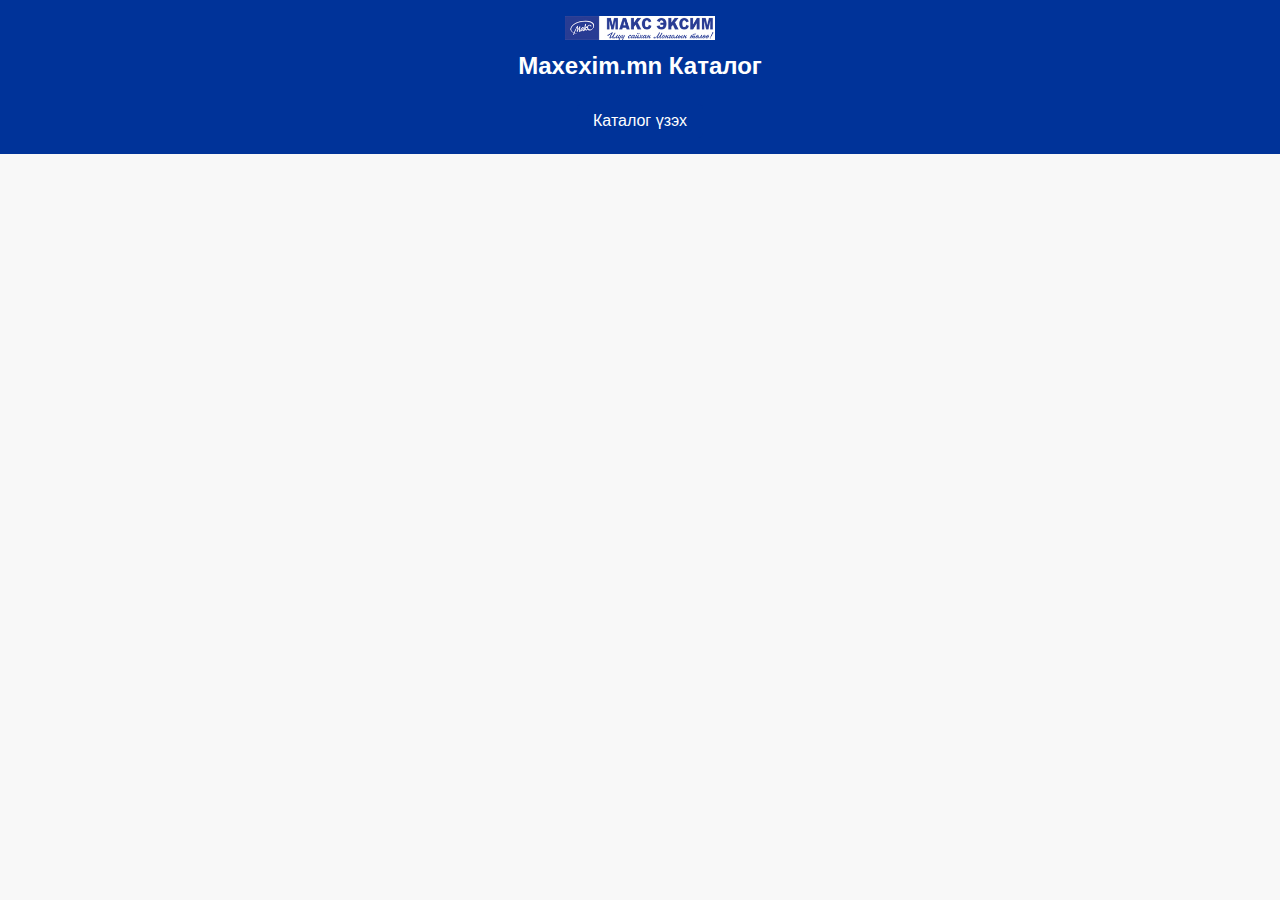
==== index.html @ 9f6b3e70 "Initial commit" ====
<!DOCTYPE html>
<html lang="mn">
<head>
  <meta charset="UTF-8">
  <meta name="viewport" content="width=device-width, initial-scale=1.0">
  <title>Maxexim Каталог</title>
  <link rel="stylesheet" href="css/styles.css">
</head>
<body>
  <header>
    <img src="images/logo.png" alt="Maxexim Logo">
    <h1>Maxexim.mn Каталог</h1>
    <a href="catalog.html" class="button">Каталог үзэх</a>
  </header>
</body>
</html>
---- css/styles.css ----
:root {
    --primary-color: #003399; /* Maxexim үндсэн цэнхэр өнгө */
    --secondary-color: #FFFFFF; /* Цагаан өнгө */
    --text-color: #333333; /* Саармаг текстийн өнгө */
    --button-hover-color: #002266; /* Товчны даралтат өнгө */
  }
  
  body {
    font-family: Arial, sans-serif;
    margin: 0;
    padding: 0;
    background-color: #f8f8f8;
    color: var(--text-color);
    text-align: center;
  }
  
  header {
    background-color: var(--primary-color);
    color: var(--secondary-color);
    padding: 1rem 0;
  }
  
  header img {
    max-width: 150px;
  }
  
  header h1 {
    margin: 0.5rem 0;
    font-size: 1.5rem;
  }
  
  .button {
    background-color: var(--primary-color);
    color: var(--secondary-color);
    padding: 0.5rem 1rem;
    border: none;
    border-radius: 5px;
    text-decoration: none;
    display: inline-block;
    margin-top: 1rem;
    font-size: 1rem;
    cursor: pointer;
    transition: background-color 0.3s ease, transform 0.3s ease;
  }
  
  .button:hover {
    background-color: var(--button-hover-color);
    transform: scale(1.05);
  }
  
  footer {
    background: #333;
    color: var(--secondary-color);
    padding: 1rem 0;
    margin-top: 2rem;
  }
  
  .catalog {
    display: flex; /* Flexbox ашиглах */
    justify-content: center; /* Төвд байрлуулах */
    gap: 20px; /* Бараануудын хоорондын зай */
    margin: 2rem auto;
    max-width: 1200px; /* Төвийн өргөний хязгаар */
    flex-wrap: wrap; /* Багтахгүй үед мөрөөр буулгах */
  }
  
  .product {
    background: var(--secondary-color);
    border: 1px solid #ddd;
    border-radius: 5px;
    padding: 1rem;
    width: 250px;
    text-align: center;
    transition: transform 0.3s ease, box-shadow 0.3s ease;
    box-shadow: 0px 2px 4px rgba(0, 0, 0, 0.1);
    position: relative; /* Байршлыг удирдах */
    padding-bottom: 50px; /* Доод хэсэгт нэр болон үнийг зай гаргах */
  }
  
  .product img {
    max-width: 100%;
    height: auto;
    margin-bottom: 1rem;
    border-radius: 5px;
  }
  
  .product h3 {
    position: absolute; /* Доод хэсэгт байрлуулах */
    bottom: 30px; /* Div-ийн доод хэсгээс 30px дээр */
    left: 50%;
    transform: translateX(-50%);
    margin: 0;
    font-size: 1.2rem;
    color: #003399; /* Брэндийн цэнхэр өнгө */
  }
  
  .product p {
    position: absolute; /* Доод хэсэгт байрлуулах */
    bottom: 10px; /* Div-ийн доод хэсгээс 10px дээр */
    left: 50%;
    transform: translateX(-50%);
    margin: 0;
    font-size: 1rem;
    color: #555;
  }
  /* Hover эффект */
  .product:hover {
    transform: scale(1.05); /* Бага зэрэг томруулах */
    box-shadow: 0px 4px 8px rgba(0, 0, 0, 0.2); /* Сүүдэр нэмэх */
  }
  
  .product:hover h3 {
    color: var(--button-hover-color); /* Илүү тод өнгө */
  }
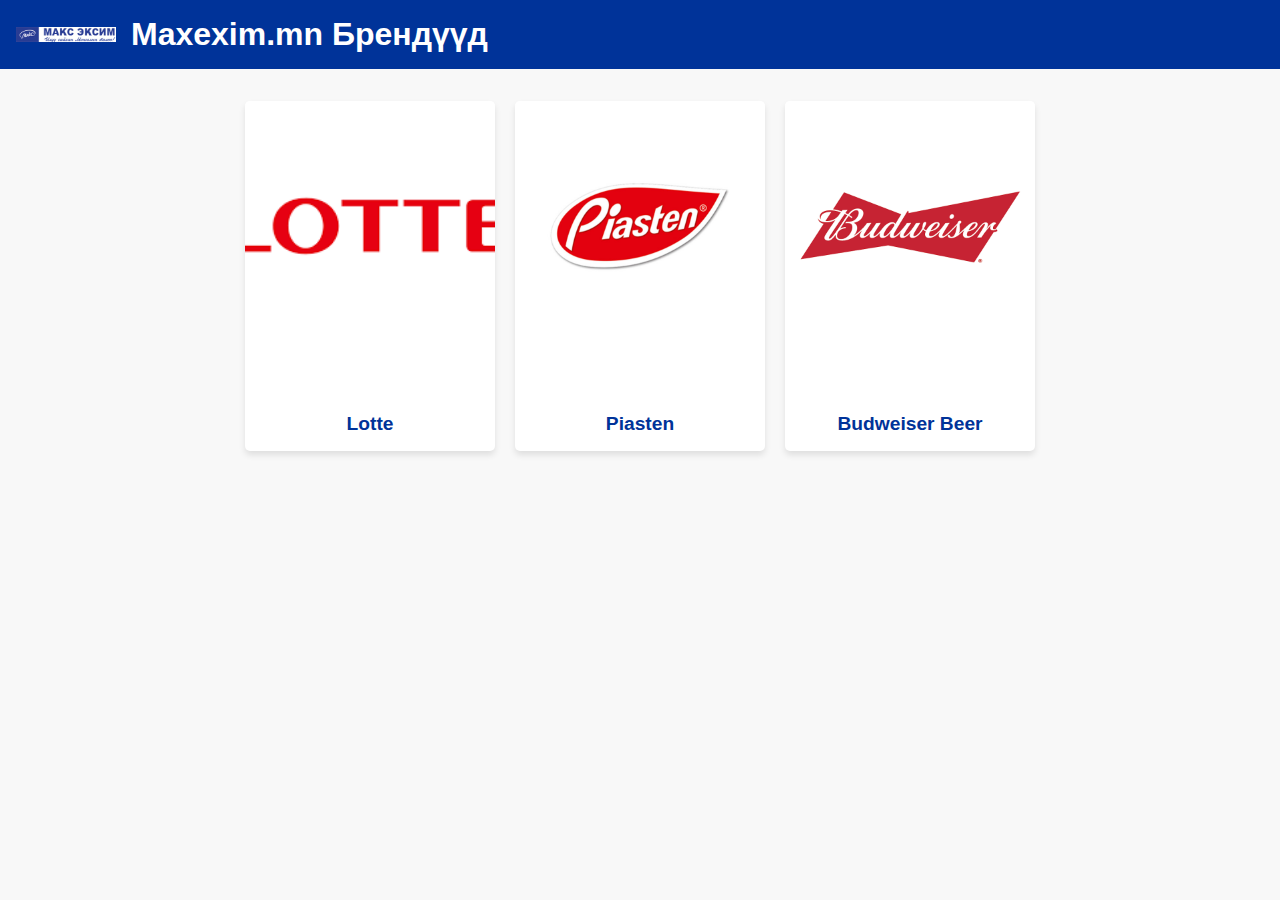
==== commit 5bec8ece: "final changes" ====
--- a/index.html
+++ b/index.html
@@ -3,14 +3,19 @@
 <head>
   <meta charset="UTF-8">
   <meta name="viewport" content="width=device-width, initial-scale=1.0">
-  <title>Maxexim Каталог</title>
+  <title>Maxexim.mn Каталог</title>
   <link rel="stylesheet" href="css/styles.css">
 </head>
 <body>
   <header>
-    <img src="images/logo.png" alt="Maxexim Logo">
-    <h1>Maxexim.mn Каталог</h1>
-    <a href="catalog.html" class="button">Каталог үзэх</a>
+    <div class="logo-container">
+      <img src="images/logo.png" alt="Maxexim Logo" class="logo">
+      <h1>Maxexim.mn Брендүүд</h1>
+    </div>
   </header>
+  <main>
+    <div id="brands" class="brands"></div>
+  </main>
+  <script src="js/script.js"></script>
 </body>
 </html>
--- a/css/styles.css
+++ b/css/styles.css
@@ -1,115 +1,153 @@
-:root {
-    --primary-color: #003399; /* Maxexim үндсэн цэнхэр өнгө */
-    --secondary-color: #FFFFFF; /* Цагаан өнгө */
-    --text-color: #333333; /* Саармаг текстийн өнгө */
-    --button-hover-color: #002266; /* Товчны даралтат өнгө */
-  }
-  
-  body {
+/* General Styles */
+body {
     font-family: Arial, sans-serif;
     margin: 0;
     padding: 0;
     background-color: #f8f8f8;
-    color: var(--text-color);
     text-align: center;
   }
   
   header {
-    background-color: var(--primary-color);
-    color: var(--secondary-color);
-    padding: 1rem 0;
+    background-color: #003399;
+    color: white;
+    padding: 1rem;
+    display: flex;
+    align-items: center;
+    justify-content: space-between; /* Space between logo and title */
   }
   
-  header img {
-    max-width: 150px;
+  .logo-container {
+    display: flex;
+    align-items: center;
+    gap: 15px;
+  }
+  
+  .logo {
+    max-width: 100px; /* Increase size */
+    height: auto;
   }
   
   header h1 {
-    margin: 0.5rem 0;
-    font-size: 1.5rem;
+    margin: 0;
+    font-size: 2rem;
+    flex-grow: 1; /* Push the title to center */
+    text-align: center; /* Keep the title centered */
   }
   
-  .button {
-    background-color: var(--primary-color);
-    color: var(--secondary-color);
-    padding: 0.5rem 1rem;
-    border: none;
-    border-radius: 5px;
-    text-decoration: none;
-    display: inline-block;
-    margin-top: 1rem;
-    font-size: 1rem;
-    cursor: pointer;
-    transition: background-color 0.3s ease, transform 0.3s ease;
+  /* Brands Grid */
+  .brands {
+    display: flex;
+    justify-content: center;
+    flex-wrap: wrap;
+    gap: 20px;
+    margin: 2rem auto;
+    max-width: 1200px;
   }
   
-  .button:hover {
-    background-color: var(--button-hover-color);
-    transform: scale(1.05);
+  .brand-card {
+    background: white;
+    border-radius: 5px;
+    overflow: hidden;
+    width: 250px;
+    height: 350px;
+    text-align: center;
+    cursor: pointer;
+    box-shadow: 0px 4px 6px rgba(0, 0, 0, 0.1);
+    transition: transform 0.3s ease, box-shadow 0.3s ease;
+    display: flex;
+    flex-direction: column;
+    justify-content: space-between;
   }
   
-  footer {
-    background: #333;
-    color: var(--secondary-color);
-    padding: 1rem 0;
-    margin-top: 2rem;
+  .brand-card img {
+    max-width: 100%;
+    height: 250px;
+    object-fit: cover;
   }
   
-  .catalog {
-    display: flex; /* Flexbox ашиглах */
-    justify-content: center; /* Төвд байрлуулах */
-    gap: 20px; /* Бараануудын хоорондын зай */
-    margin: 2rem auto;
-    max-width: 1200px; /* Төвийн өргөний хязгаар */
-    flex-wrap: wrap; /* Багтахгүй үед мөрөөр буулгах */
+  .brand-card h3 {
+    font-size: 1.2rem;
+    color: #003399;
+    margin: 1rem 0;
   }
   
-  .product {
-    background: var(--secondary-color);
+  .brand-card:hover {
+    transform: scale(1.05);
+    box-shadow: 0px 6px 12px rgba(0, 0, 0, 0.2);
+  }
+  
+  
+  /* Product Variants Section */
+  .variant-section {
+    max-width: 1200px;
+    margin: 2rem auto;
+    text-align: center;
+  }
+  
+  .variant-section h2 {
+    font-size: 2rem;
+    margin-bottom: 2rem;
+    color: #003399;
+  }
+  
+  /* Variants Grid */
+  .variants {
+    display: flex;
+    justify-content: center;
+    flex-wrap: wrap;
+    gap: 20px;
+  }
+  
+  .variant {
+    background: white;
     border: 1px solid #ddd;
     border-radius: 5px;
     padding: 1rem;
     width: 250px;
+    height: 350px;
     text-align: center;
+    box-shadow: 0px 2px 4px rgba(0, 0, 0, 0.1);
     transition: transform 0.3s ease, box-shadow 0.3s ease;
-    box-shadow: 0px 2px 4px rgba(0, 0, 0, 0.1);
-    position: relative; /* Байршлыг удирдах */
-    padding-bottom: 50px; /* Доод хэсэгт нэр болон үнийг зай гаргах */
   }
   
-  .product img {
+  .variant img {
     max-width: 100%;
-    height: auto;
+    height: 150px;
+    object-fit: cover;
+    border-radius: 5px;
     margin-bottom: 1rem;
-    border-radius: 5px;
   }
   
-  .product h3 {
-    position: absolute; /* Доод хэсэгт байрлуулах */
-    bottom: 30px; /* Div-ийн доод хэсгээс 30px дээр */
-    left: 50%;
-    transform: translateX(-50%);
-    margin: 0;
+  .variant h3 {
     font-size: 1.2rem;
-    color: #003399; /* Брэндийн цэнхэр өнгө */
+    color: #003399;
   }
   
-  .product p {
-    position: absolute; /* Доод хэсэгт байрлуулах */
-    bottom: 10px; /* Div-ийн доод хэсгээс 10px дээр */
-    left: 50%;
-    transform: translateX(-50%);
-    margin: 0;
+  .variant p {
     font-size: 1rem;
     color: #555;
   }
-  /* Hover эффект */
-  .product:hover {
-    transform: scale(1.05); /* Бага зэрэг томруулах */
-    box-shadow: 0px 4px 8px rgba(0, 0, 0, 0.2); /* Сүүдэр нэмэх */
+  
+  .variant:hover {
+    transform: translateY(-5px);
+    box-shadow: 0px 6px 12px rgba(0, 0, 0, 0.2);
   }
   
-  .product:hover h3 {
-    color: var(--button-hover-color); /* Илүү тод өнгө */
+  /* Back Button */
+  .back-button {
+    display: inline-block;
+    margin-top: 2rem;
+    padding: 10px 20px;
+    background-color: #003399;
+    color: white;
+    border: none;
+    border-radius: 5px;
+    text-decoration: none;
+    font-size: 1rem;
+    cursor: pointer;
+  }
+  
+  .back-button:hover {
+    background-color: #002266;
   }
   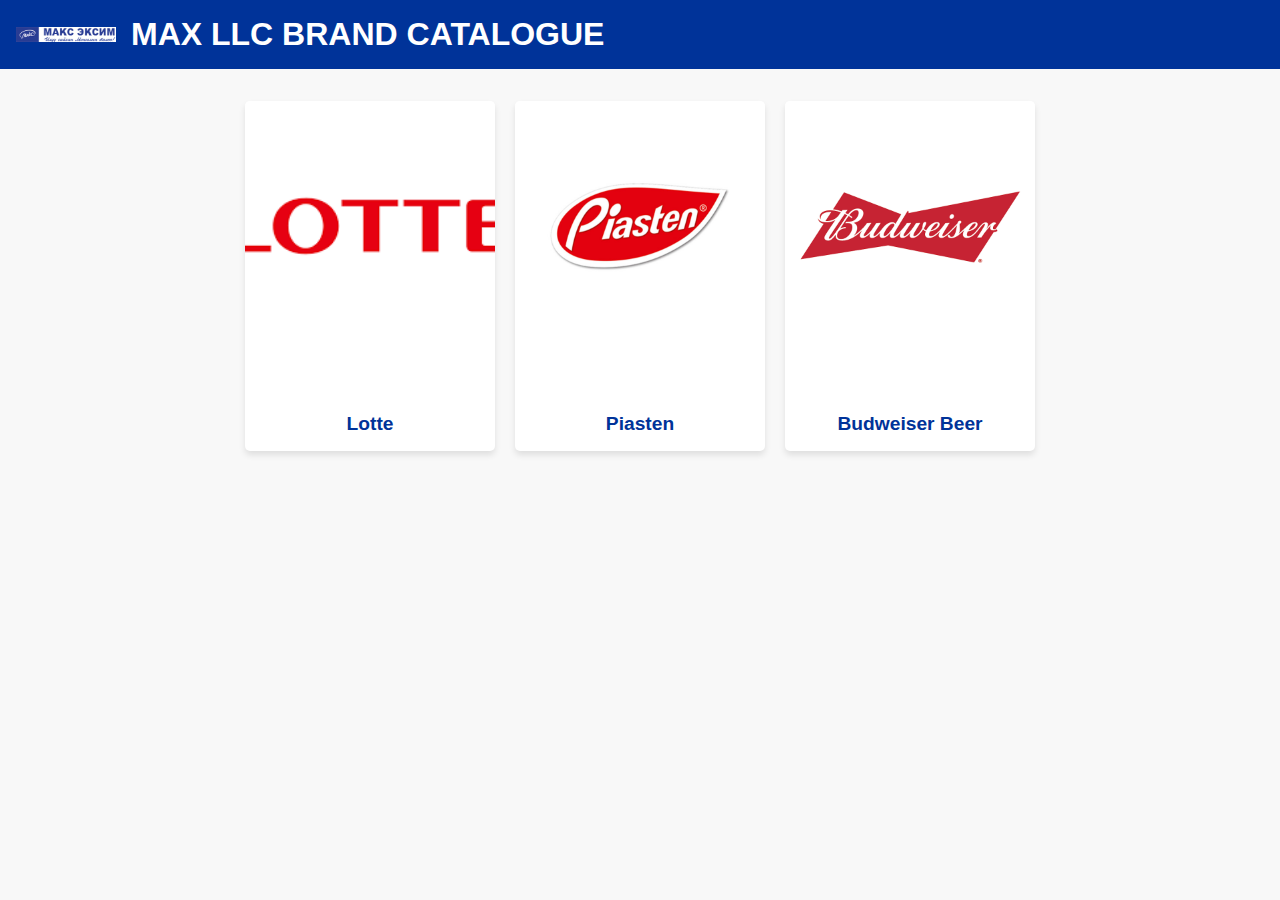
==== commit e18049f1: "NAME CHANGED" ====
--- a/index.html
+++ b/index.html
@@ -10,7 +10,7 @@
   <header>
     <div class="logo-container">
       <img src="images/logo.png" alt="Maxexim Logo" class="logo">
-      <h1>Maxexim.mn Брендүүд</h1>
+      <h1>MAX LLC BRAND CATALOGUE</h1>
     </div>
   </header>
   <main>
